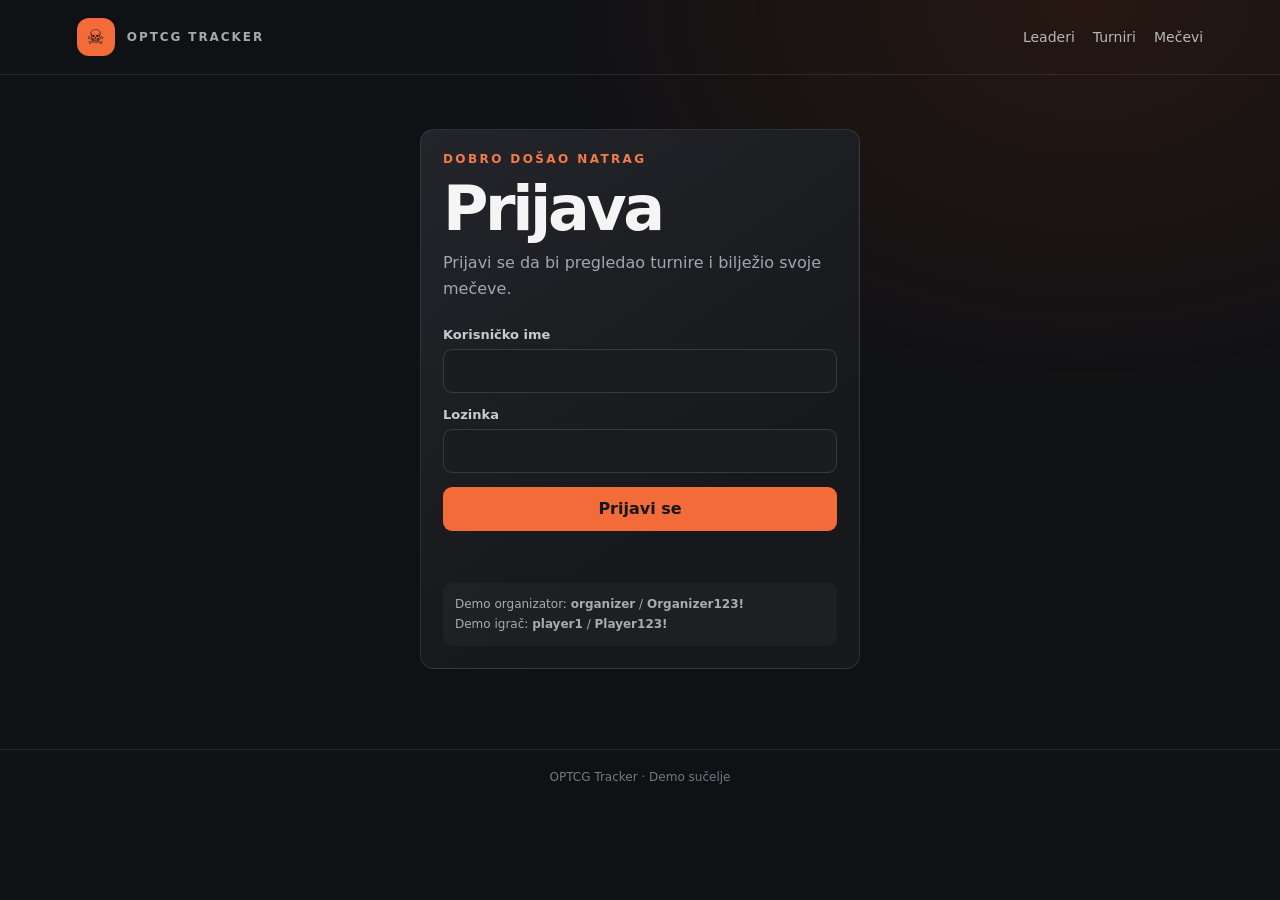
==== web/login.html @ bd4dd41c "feat: Add demo interface and login functionality with user authentication" ====
<!doctype html>
<html lang="hr">
  <head>
    <meta charset="utf-8">
    <meta name="viewport" content="width=device-width, initial-scale=1">
    <title>Prijava — OPTCG Tracker</title>
    <link rel="stylesheet" href="demo.css">
  </head>
  <body>
    <header>
      <a class="brand" href="index.html"><span class="brand-mark">☠</span><span>OPTCG <span>TRACKER</span></span></a>
      <nav><a href="index.html">Leaderi</a><a href="tournaments.html">Turniri</a><a href="matches.html">Mečevi</a></nav>
    </header>
    <main>
      <section class="login-wrap panel">
        <div class="eyebrow">Dobro došao natrag</div>
        <h1>Prijava</h1>
        <p class="intro">Prijavi se da bi pregledao turnire i bilježio svoje mečeve.</p>
        <form id="login-form" style="margin-top:24px">
          <label>Korisničko ime<input name="username" autocomplete="username" required></label>
          <label>Lozinka<input name="password" type="password" autocomplete="current-password" required></label>
          <button class="primary" type="submit">Prijavi se</button>
          <p id="notice" class="notice" role="status"></p>
        </form>
        <p class="demo-credentials">Demo organizator: <strong>organizer</strong> / <strong>Organizer123!</strong><br>Demo igrač: <strong>player1</strong> / <strong>Player123!</strong></p>
      </section>
    </main>
    <footer>OPTCG Tracker · Demo sučelje</footer>
    <script src="demo.js"></script>
  </body>
</html>
---- web/demo.css ----
:root {
  color-scheme: dark;
  font-family: Inter, ui-sans-serif, system-ui, -apple-system, BlinkMacSystemFont, "Segoe UI", sans-serif;
  background: #101114;
  color: #f5f5f5;
  font-synthesis: none;
}

* { box-sizing: border-box; }

body {
  margin: 0;
  min-width: 320px;
  background: radial-gradient(ellipse at 85% 0%, #49220f66, transparent 34rem), #101114;
}

header {
  display: flex;
  justify-content: space-between;
  align-items: center;
  gap: 20px;
  padding: 18px max(6vw, 24px);
  border-bottom: 1px solid #ffffff16;
}

a { color: inherit; text-decoration: none; }
.brand { display: flex; align-items: center; gap: 12px; font-weight: 800; letter-spacing: .04em; }
.brand-mark {
  display: grid;
  width: 38px;
  height: 38px;
  place-items: center;
  border-radius: 12px;
  background: #f26b38;
  color: #151515;
  font-size: 20px;
}
.brand span:last-child { color: #a7a7ac; font-size: 12px; font-weight: 600; letter-spacing: .16em; }
nav { display: flex; align-items: center; gap: 18px; color: #b7b7bd; font-size: 14px; }
nav a:hover, nav button:hover { color: #f27b4c; }
nav button { padding: 0; border: 0; background: none; color: inherit; cursor: pointer; font: inherit; }

main { width: min(1050px, 88vw); margin: 54px auto 80px; }
.eyebrow { color: #f27b4c; font-size: 12px; font-weight: 800; letter-spacing: .2em; text-transform: uppercase; }
h1 { margin: 12px 0 10px; font-size: clamp(38px, 7vw, 62px); letter-spacing: -.055em; line-height: 1; }
h2 { margin: 0 0 16px; font-size: 20px; letter-spacing: -.025em; }
.intro { max-width: 600px; margin: 0; color: #a5a5ac; line-height: 1.65; }
.layout { display: grid; grid-template-columns: minmax(260px, .8fr) minmax(0, 1.2fr); gap: 20px; margin-top: 32px; align-items: start; }
.panel, .item {
  border: 1px solid #ffffff1b;
  border-radius: 14px;
  background: linear-gradient(145deg, #24252a, #17181b 68%);
}
.panel { padding: 22px; }
.items { display: grid; gap: 12px; }
.item { padding: 17px 18px; }
.item-title { display: flex; justify-content: space-between; gap: 12px; align-items: start; }
.item-title strong { font-size: 16px; }
.muted, .hint { color: #929299; font-size: 13px; line-height: 1.55; }
.hint { margin: 14px 0 0; }
.badge { color: #f27b4c; font-size: 12px; font-weight: 750; }

form { display: grid; gap: 14px; }
form[hidden] { display: none; }
label { display: grid; gap: 7px; color: #c9c9ce; font-size: 13px; font-weight: 650; }
input, select {
  width: 100%;
  min-height: 44px;
  padding: 0 12px;
  border: 1px solid #ffffff20;
  border-radius: 9px;
  outline: none;
  background: #1b1c20;
  color: #f5f5f5;
  font: inherit;
}
input:focus, select:focus { border-color: #f27b4c; }
button.primary {
  min-height: 44px;
  padding: 0 16px;
  border: 0;
  border-radius: 9px;
  background: #f26b38;
  color: #151515;
  cursor: pointer;
  font: inherit;
  font-weight: 800;
}
button.primary:hover { background: #ff8757; }
button:disabled { cursor: wait; opacity: .65; }
.notice { min-height: 20px; margin: 0; color: #f3a17e; font-size: 13px; line-height: 1.5; }
.notice.success { color: #8bd1a0; }
.login-wrap { width: min(440px, 100%); margin: 0 auto; }
.demo-credentials { margin: 18px 0 0; padding: 12px; border-radius: 9px; background: #ffffff08; color: #aaaab1; font-size: 12px; line-height: 1.65; }
footer { padding: 20px; border-top: 1px solid #ffffff16; color: #77777e; text-align: center; font-size: 12px; }

@media (max-width: 720px) {
  header { align-items: flex-start; }
  nav { justify-content: flex-end; flex-wrap: wrap; gap: 10px 14px; font-size: 12px; }
  .layout { grid-template-columns: 1fr; }
}

@media (max-width: 480px) {
  header { padding-inline: 6vw; }
  .brand > span:last-child { display: none; }
  main { margin-top: 40px; }
}
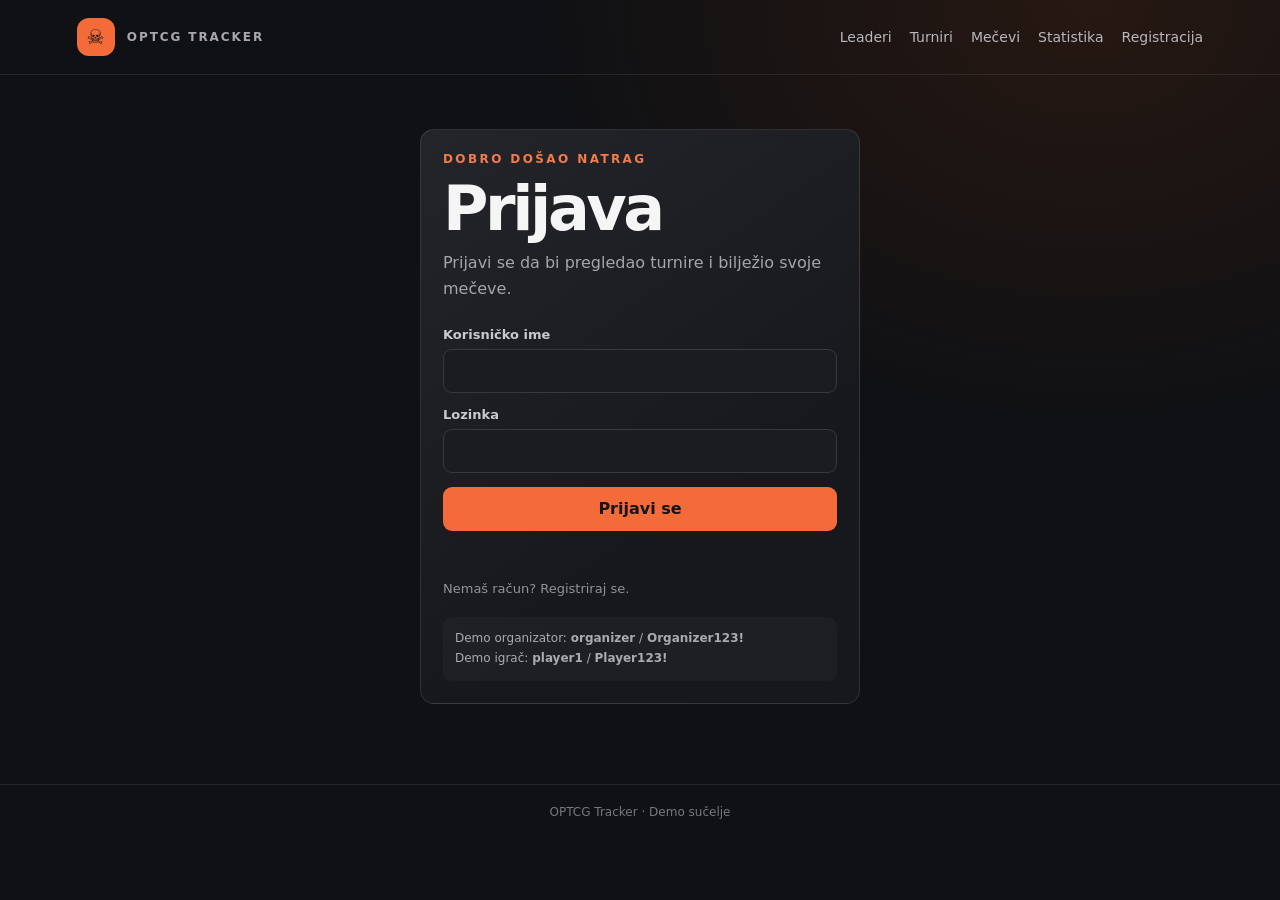
==== commit 174f800a: "feat: Add user registration and statistics pages, enhance CORS settings, and improve demo interface" ====
--- a/web/login.html
+++ b/web/login.html
@@ -9,7 +9,7 @@
   <body>
     <header>
       <a class="brand" href="index.html"><span class="brand-mark">☠</span><span>OPTCG <span>TRACKER</span></span></a>
-      <nav><a href="index.html">Leaderi</a><a href="tournaments.html">Turniri</a><a href="matches.html">Mečevi</a></nav>
+      <nav><a href="index.html">Leaderi</a><a href="tournaments.html">Turniri</a><a href="matches.html">Mečevi</a><a href="stats.html">Statistika</a><a href="register.html">Registracija</a></nav>
     </header>
     <main>
       <section class="login-wrap panel">
@@ -22,6 +22,7 @@
           <button class="primary" type="submit">Prijavi se</button>
           <p id="notice" class="notice" role="status"></p>
         </form>
+        <p class="hint">Nemaš račun? <a href="register.html">Registriraj se</a>.</p>
         <p class="demo-credentials">Demo organizator: <strong>organizer</strong> / <strong>Organizer123!</strong><br>Demo igrač: <strong>player1</strong> / <strong>Player123!</strong></p>
       </section>
     </main>
--- a/web/demo.css
+++ b/web/demo.css
@@ -88,10 +88,35 @@
 }
 button.primary:hover { background: #ff8757; }
 button:disabled { cursor: wait; opacity: .65; }
+.delete-button {
+  margin-top: 12px;
+  padding: 7px 10px;
+  border: 1px solid #f26b3866;
+  border-radius: 8px;
+  background: #f26b3814;
+  color: #ff9a76;
+  cursor: pointer;
+  font: inherit;
+  font-size: 12px;
+}
+.delete-button:hover { background: #f26b3826; }
 .notice { min-height: 20px; margin: 0; color: #f3a17e; font-size: 13px; line-height: 1.5; }
 .notice.success { color: #8bd1a0; }
 .login-wrap { width: min(440px, 100%); margin: 0 auto; }
 .demo-credentials { margin: 18px 0 0; padding: 12px; border-radius: 9px; background: #ffffff08; color: #aaaab1; font-size: 12px; line-height: 1.65; }
+.stats-summary { display: grid; grid-template-columns: repeat(auto-fit, minmax(140px, 1fr)); gap: 12px; margin: 28px 0; }
+.stat-card { padding: 18px; border: 1px solid #ffffff1b; border-radius: 12px; background: #1b1c20; }
+.stat-card span { display: block; color: #a5a5ac; font-size: 12px; }
+.stat-card strong { display: block; margin-top: 8px; color: #f27b4c; font-size: 26px; }
+.stats-sections { display: grid; grid-template-columns: repeat(auto-fit, minmax(min(100%, 440px), 1fr)); gap: 16px; }
+.stats-sections .panel { min-width: 0; }
+.table-wrap { overflow-x: auto; }
+table { width: 100%; border-collapse: collapse; font-size: 13px; white-space: nowrap; }
+th, td { padding: 10px 9px; border-bottom: 1px solid #ffffff16; text-align: left; }
+th { color: #aaaab1; font-size: 11px; letter-spacing: .04em; }
+td { color: #e4e4e7; }
+td.numeric { font-variant-numeric: tabular-nums; }
+a.inline-link { color: #f27b4c; }
 footer { padding: 20px; border-top: 1px solid #ffffff16; color: #77777e; text-align: center; font-size: 12px; }
 
 @media (max-width: 720px) {
